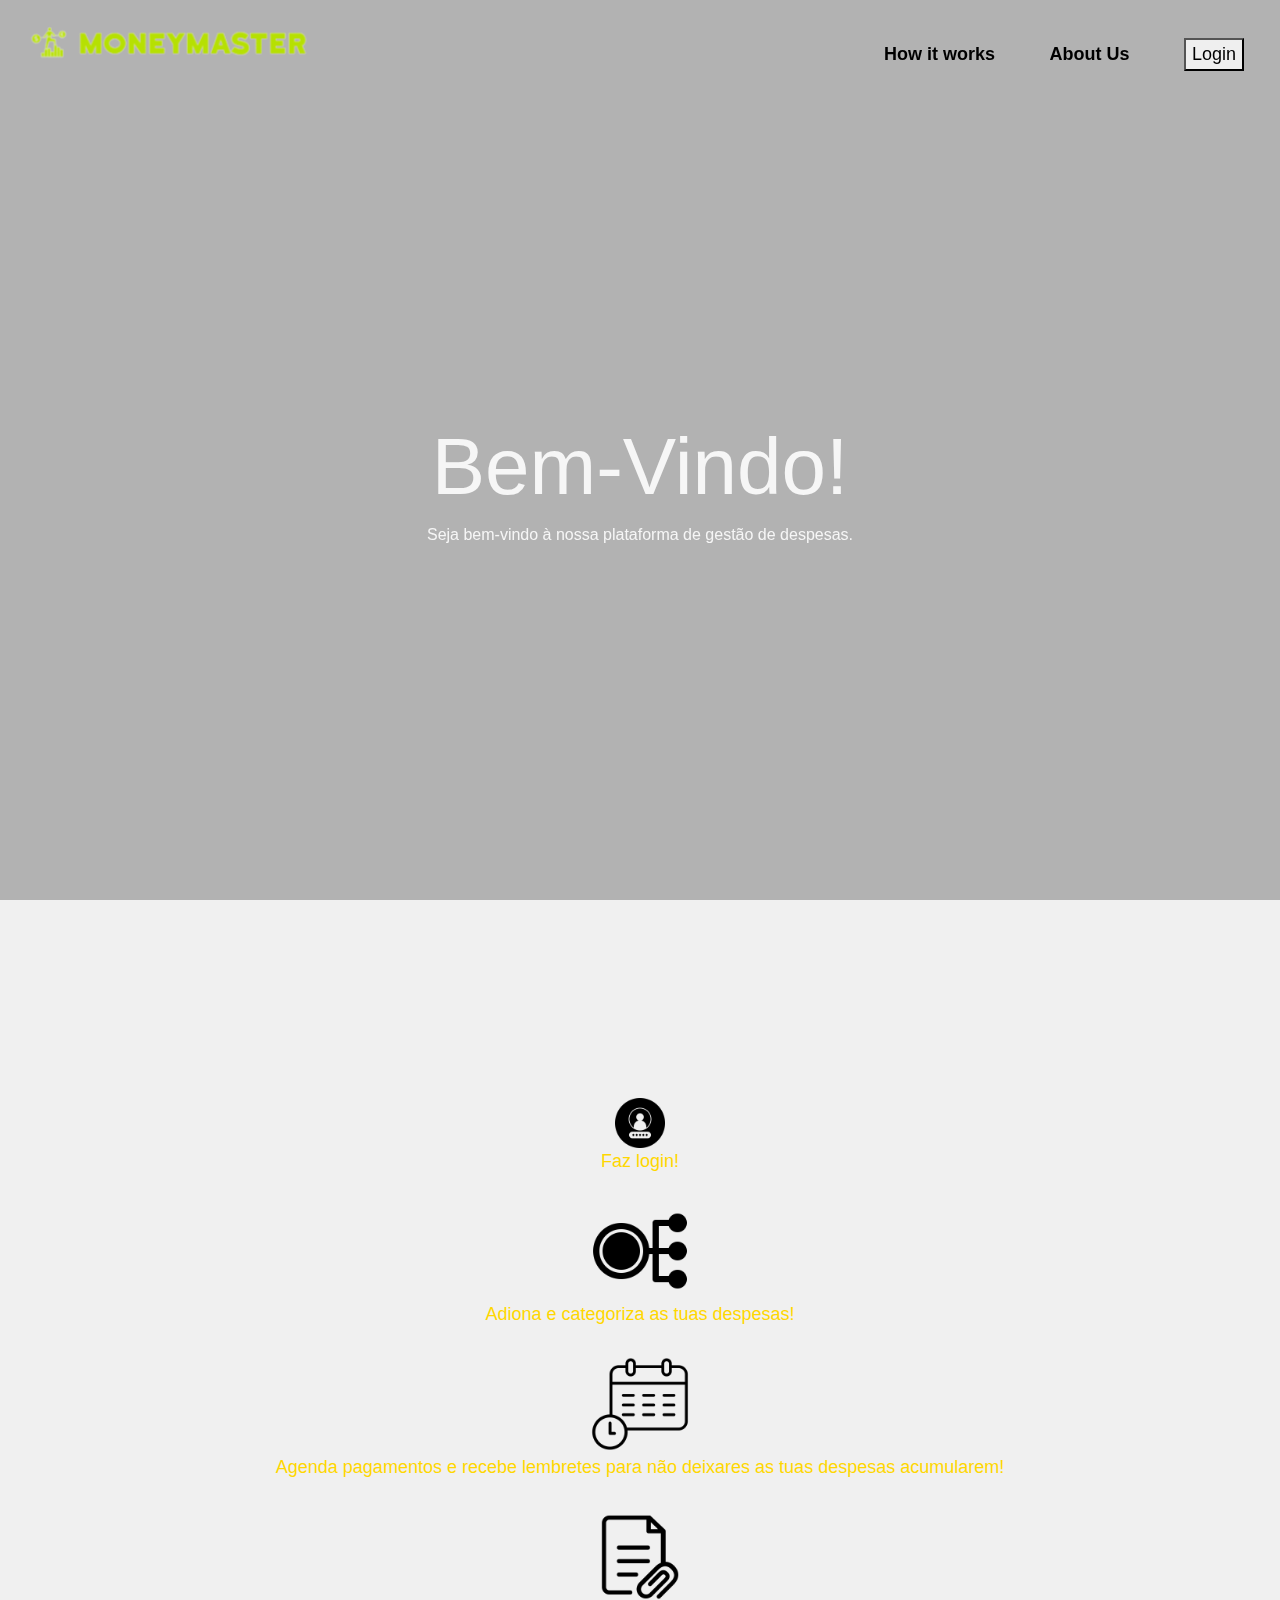
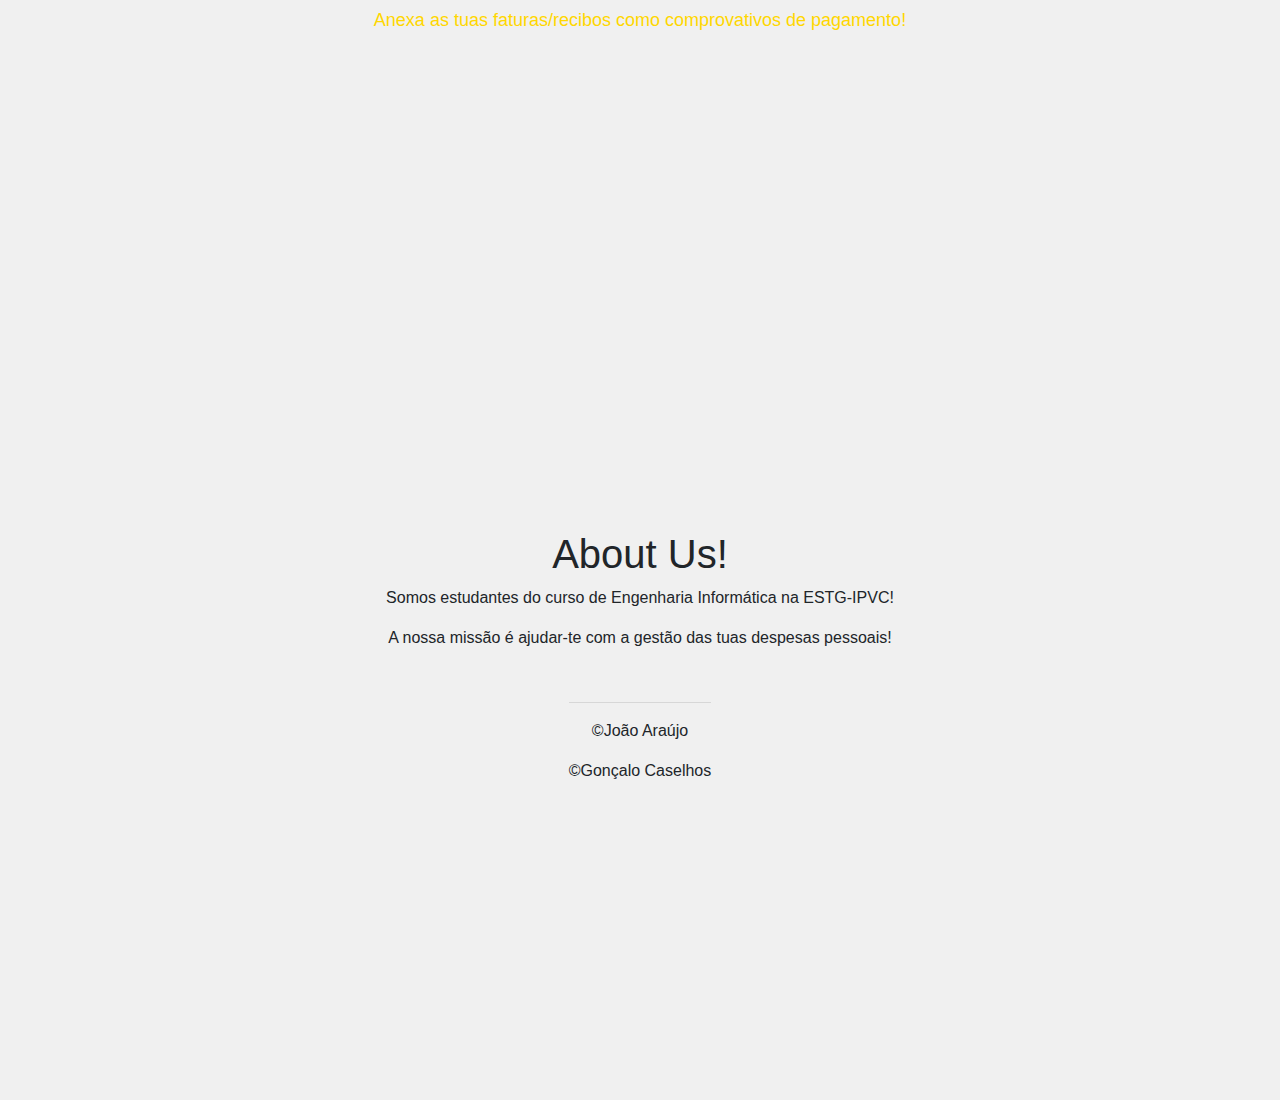
==== index.html @ ae85464d "init" ====
<!DOCTYPE html>
<html lang="en">
<head>
    <meta charset="UTF-8">
    <meta name="viewport" content="width=device-width, initial-scale=1.0">
    <title>MoneyMaster</title>
    <link rel="stylesheet" href="./styles.css">
    <link href="https://maxcdn.bootstrapcdn.com/bootstrap/4.5.2/css/bootstrap.min.css" rel="stylesheet">
</head>
<body>
    <div class="secao" id="landing-container">
        <div class="row  navbar">
            <div class="col-md-3">
                <a class="navbar-brand fixed-top" href="#landing-container">
                    <img src="./logo4.png" alt="logo" class="logo">
                </a>
            </div>
            <div class="col-md-9  nav-links">
                <nav>
                    <ul>
                        <li><a href="#how-it-works">How it works</a></li>
                        <li><a href="#about-us">About Us</a></li>
                        <li><a href="./login.html"><button>Login</button></a></li>
                    </ul>
                </nav> 
            </div>
        </div>
        <div class="row">
            <div class="col-md-12 welcome">
                <header class="header">
                    <h1>Bem-Vindo!</h1>
                </header>
                <p>Seja bem-vindo à nossa plataforma de gestão de despesas.</p>     
            </div>
        </div>
    </div>
    <div class="secao" id="how-it-works">
        <div class="row mt-5">
            <div class="col login">
                <a href="./login.html"><img src="./user-profile_5645402.png" alt="login"></a>
                <p>Faz login!</p>
            </div>
        </div>
        <div class="row">
            <div class="col categoria">
                <img src="./share_7489765.png" alt="categoriza">
                <p>Adiona e categoriza as tuas despesas!</p>
            </div>
        </div>
        <div class="row">
            <div class="col agenda">
                <img src="./shedule.png" alt="agenda">
                <p>Agenda pagamentos e recebe lembretes para não deixares as tuas despesas acumularem!</p>
            </div>
        </div>
        <div class="row">
            <div class="col anexo">
                <img src="./attach-file.png" alt="anexo" >
                <p>Anexa as tuas faturas/recibos como comprovativos de pagamento!</p>
            </div>
        </div>
    </div>
    <div class="secao" id="about-us">
        <div class="row mt-5">
            <div class="col text-about-us">
                <h1>About Us!</h1>
                <p>Somos estudantes do curso de Engenharia Informática na ESTG-IPVC!</p>
                <p>A nossa missão é ajudar-te com a gestão das tuas despesas pessoais!</p>
            </div>
        </div>
        <div id="team">
            <hr>
            <footer>
                <p>&copy;João Araújo</p>
                <p>&copy;Gonçalo Caselhos</p>
            </footer>
        </div>    
    </div>
    
    

    <script src="https://code.jquery.com/jquery-3.6.0.min.js"></script>
    <script src="https://maxcdn.bootstrapcdn.com/bootstrap/4.5.2/js/bootstrap.min.js"></script>
</body>
</html>
---- styles.css ----
body {
    margin: 0;
    padding: 0;
    font-family: Arial, sans-serif;
}

.secao{
    height: 100vh;
    width: 100%;
    display: flex;
    flex-direction: column;
    scroll-snap-type: y mandatory;
}

#landing-container{
    position: relative;
    background-image: url('./bg3.jpg');
    background-size: cover;
    background-position: center;
    background-attachment: fixed;
    width: 100%;
}

#landing-container::before{
    content: "";
    position:fixed;
    top: 0;
    left: 0;
    width: 100%;
    height: 100%;
    background-color: rgba(0, 0, 0, 0.3);
    background-size: cover;
}

.nav-links {
    position: fixed;
    top: 0;
    right: 0;
    left: 0;
    z-index: 1000;
    align-items: right;
    text-align: right;
    margin: 20px auto;
    margin-top: 20px;
    list-style-type: none;
    padding: 10px;
}

.nav-links ul {
   margin: 0;
   padding: 0;
   text-align: right;
} 

.nav-links li {
    display: inline;
    margin-right: 50px;
}

.nav-links li:last-child{
    margin-right: 20px;
}

.nav-links li a {
    text-decoration: none;
    color: black;
    font-size: large;
    font-weight: bolder;

}

.nav-links li a:hover {
    color: greenyellow; 
}

.nav-links li a.active {
    color: #FFFFFF; 
    font-weight: bold;
}
.welcome {
    padding: 10px;
    color: #f6f6f6;
    text-align: center;
}

.header h1 {
    margin-top: 300px;
    font-size: 80px;
}

.logo {
    width: 300px;
    height: auto;
    margin-top: 0;
    margin-left: 20px;
}

#how-it-works, #about-us{
    width: 100%;
    display: flex;
    flex-direction: column;
    align-items: center;
    justify-content: center;
    text-align: center;
    background-color: #f0f0f0;
    scroll-snap-type: y mandatory;
    min-height: 100vh;
    position: relative;
    background-image: url('./bg6.jpg');
    background-size: cover;
    background-position: center;
    background-attachment: fixed;
    width: 100%;

}

.login{
    display: flex;
    flex-direction: column;
    align-items: center;
    text-align: center;
    margin: 5px;
}
.login img{
    width: 50px;
    height: auto;
}

.login p{
    font-size: large;
    color:gold ;
}

.categoria{
    display: flex;
    flex-direction: column;
    align-items: center;
    text-align: center;
    margin:5px;
}
.categoria img{
    width: 100px;
    height: auto;
}

.categoria p{
    font-size: large;
    color: gold;
}

.agenda{
    display: flex;
    flex-direction: column;
    align-items: center;
    text-align: center;
    margin: 5px;
}
.agenda img{
    width: 100px;
    height: auto;
}

.agenda p{
    font-size: large;
    color: gold;
}

.anexo{
    display: flex;
    flex-direction: column;
    align-items: center;
    text-align: center;
    margin: 5px;
}
.anexo img{
    width: 100px;
    height: auto;
}

.anexo p{
    font-size: large;
    color: gold;
}

.text-about-us{
    text-align: center;
}

/*#about-us{
    width: 100%;
    display: flex;
    flex-direction: column;
    align-items: center;
    justify-content: center;
    text-align: center;
    background-color: #f0f0f0;
    scroll-snap-type: y mandatory;
    min-height: 100vh;
    background-image: url(./bg7.jpg);
}*/

#team{
    margin: 20px;
}
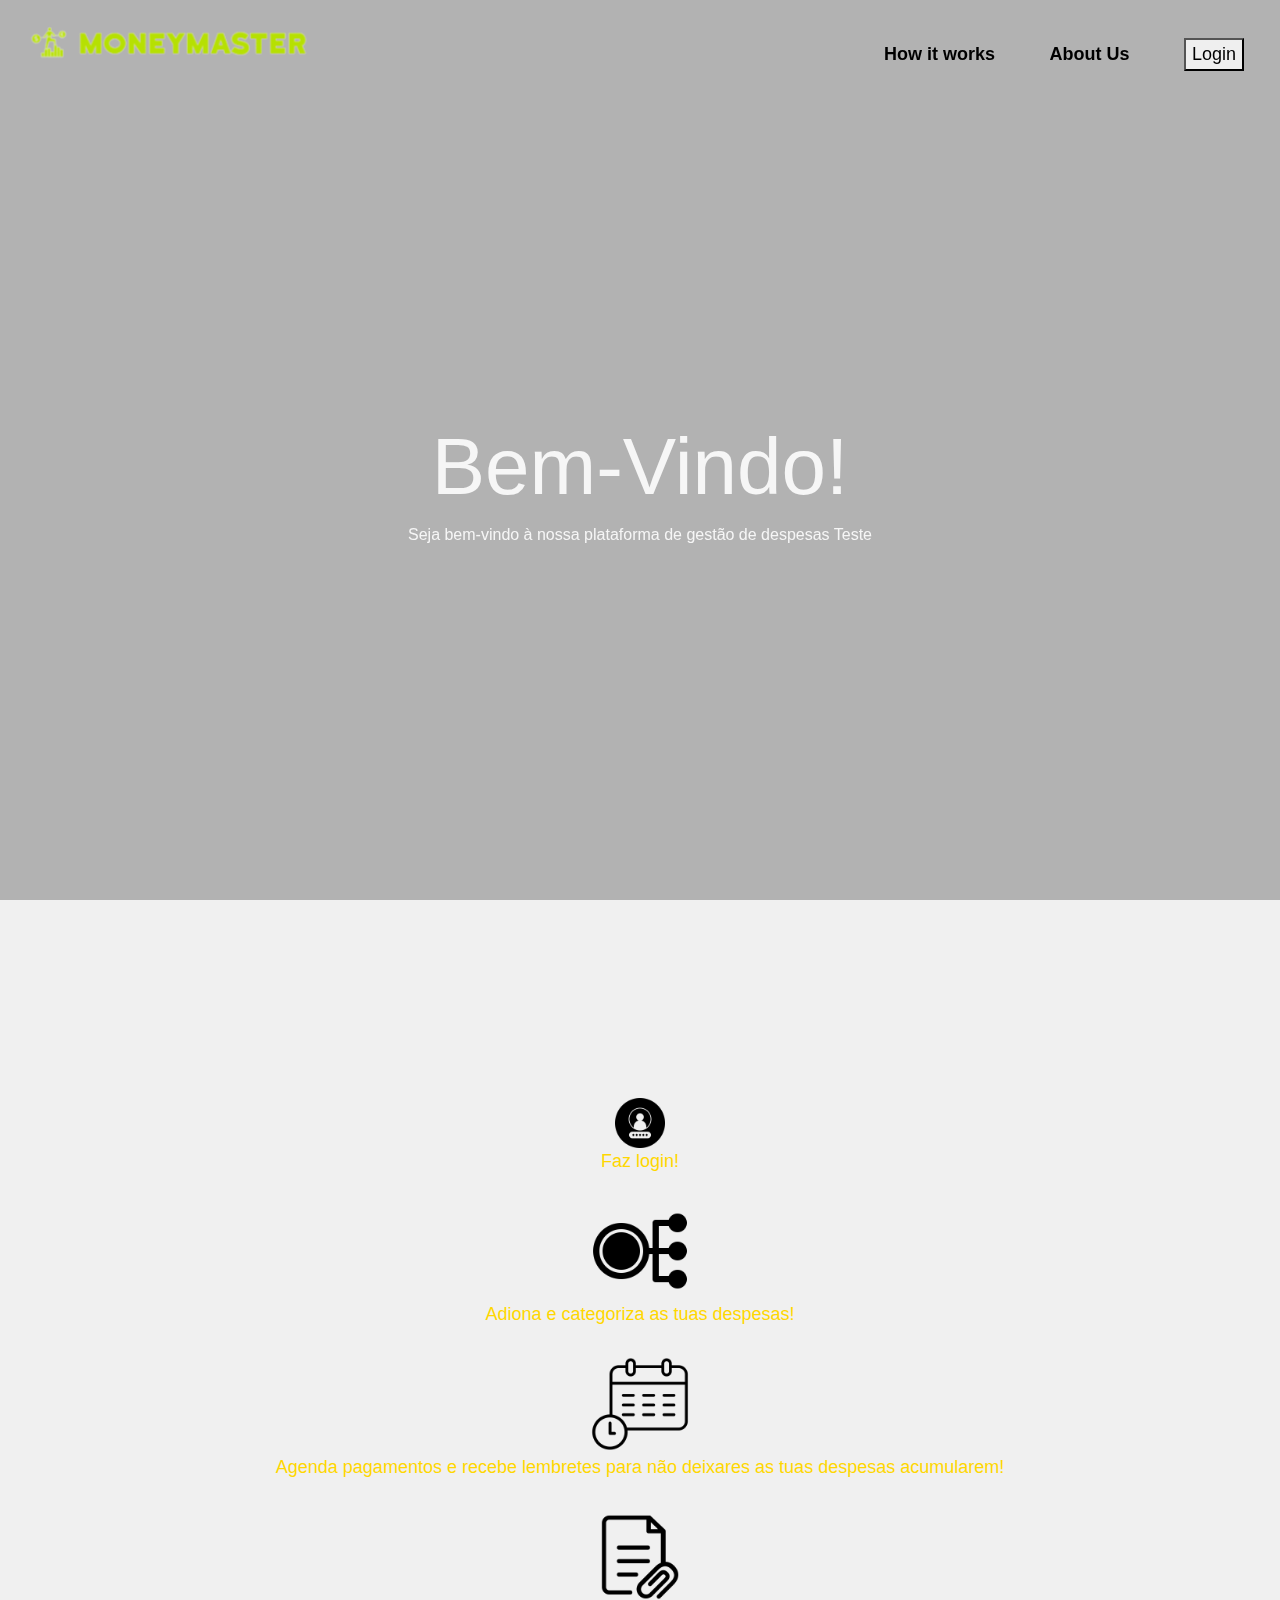
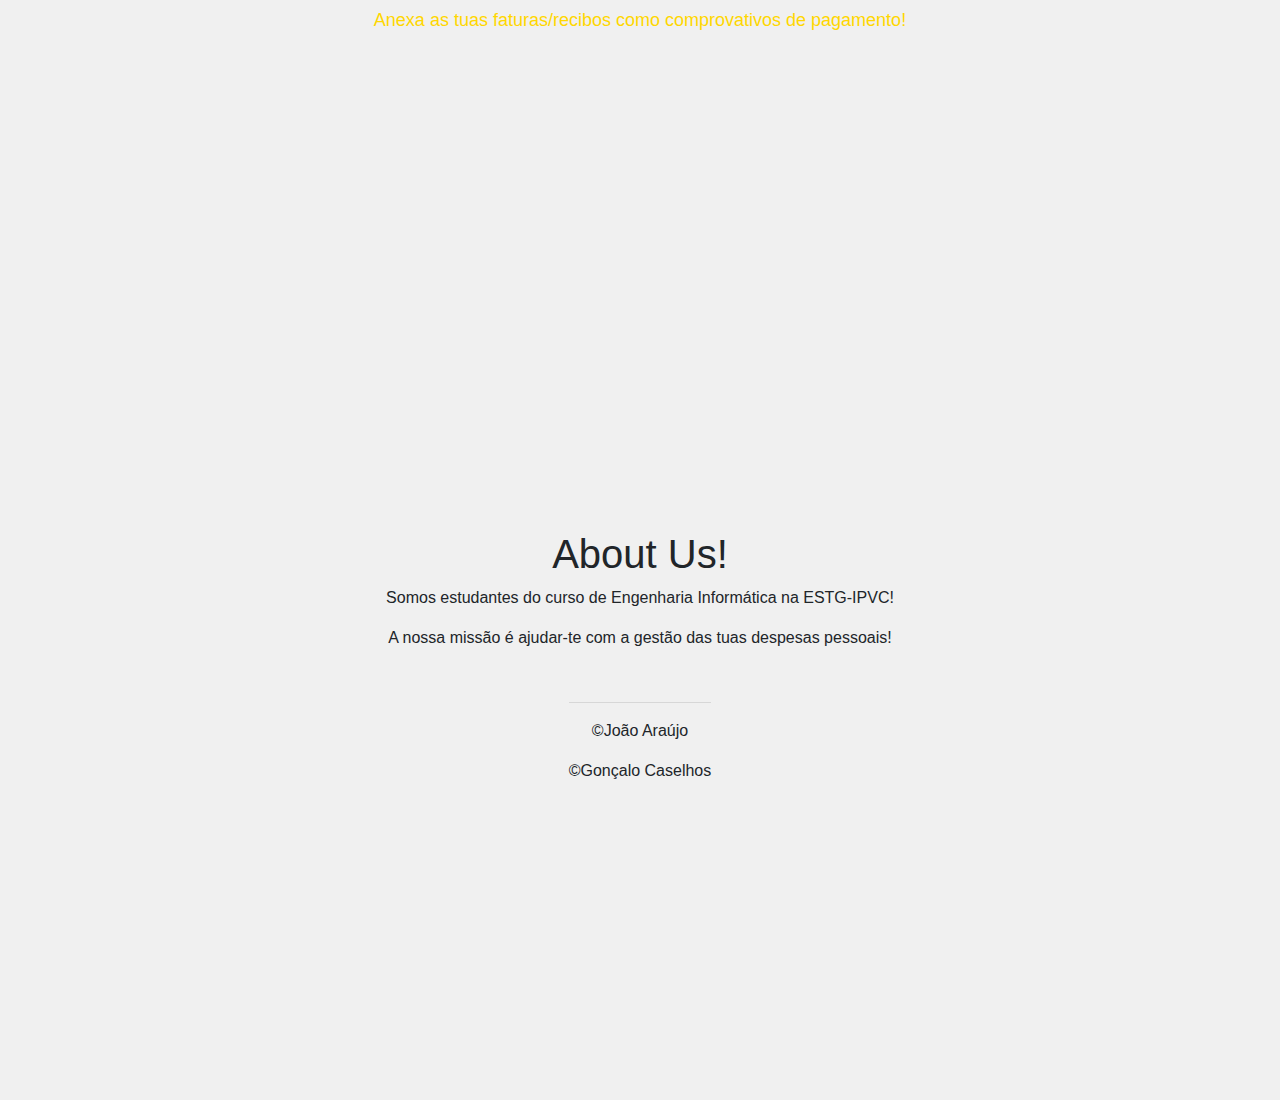
==== commit c89ee967: "mudei o titulo" ====
--- a/index.html
+++ b/index.html
@@ -30,7 +30,7 @@
                 <header class="header">
                     <h1>Bem-Vindo!</h1>
                 </header>
-                <p>Seja bem-vindo à nossa plataforma de gestão de despesas.</p>     
+                <p>Seja bem-vindo à nossa plataforma de gestão de despesas Teste</p>     
             </div>
         </div>
     </div>
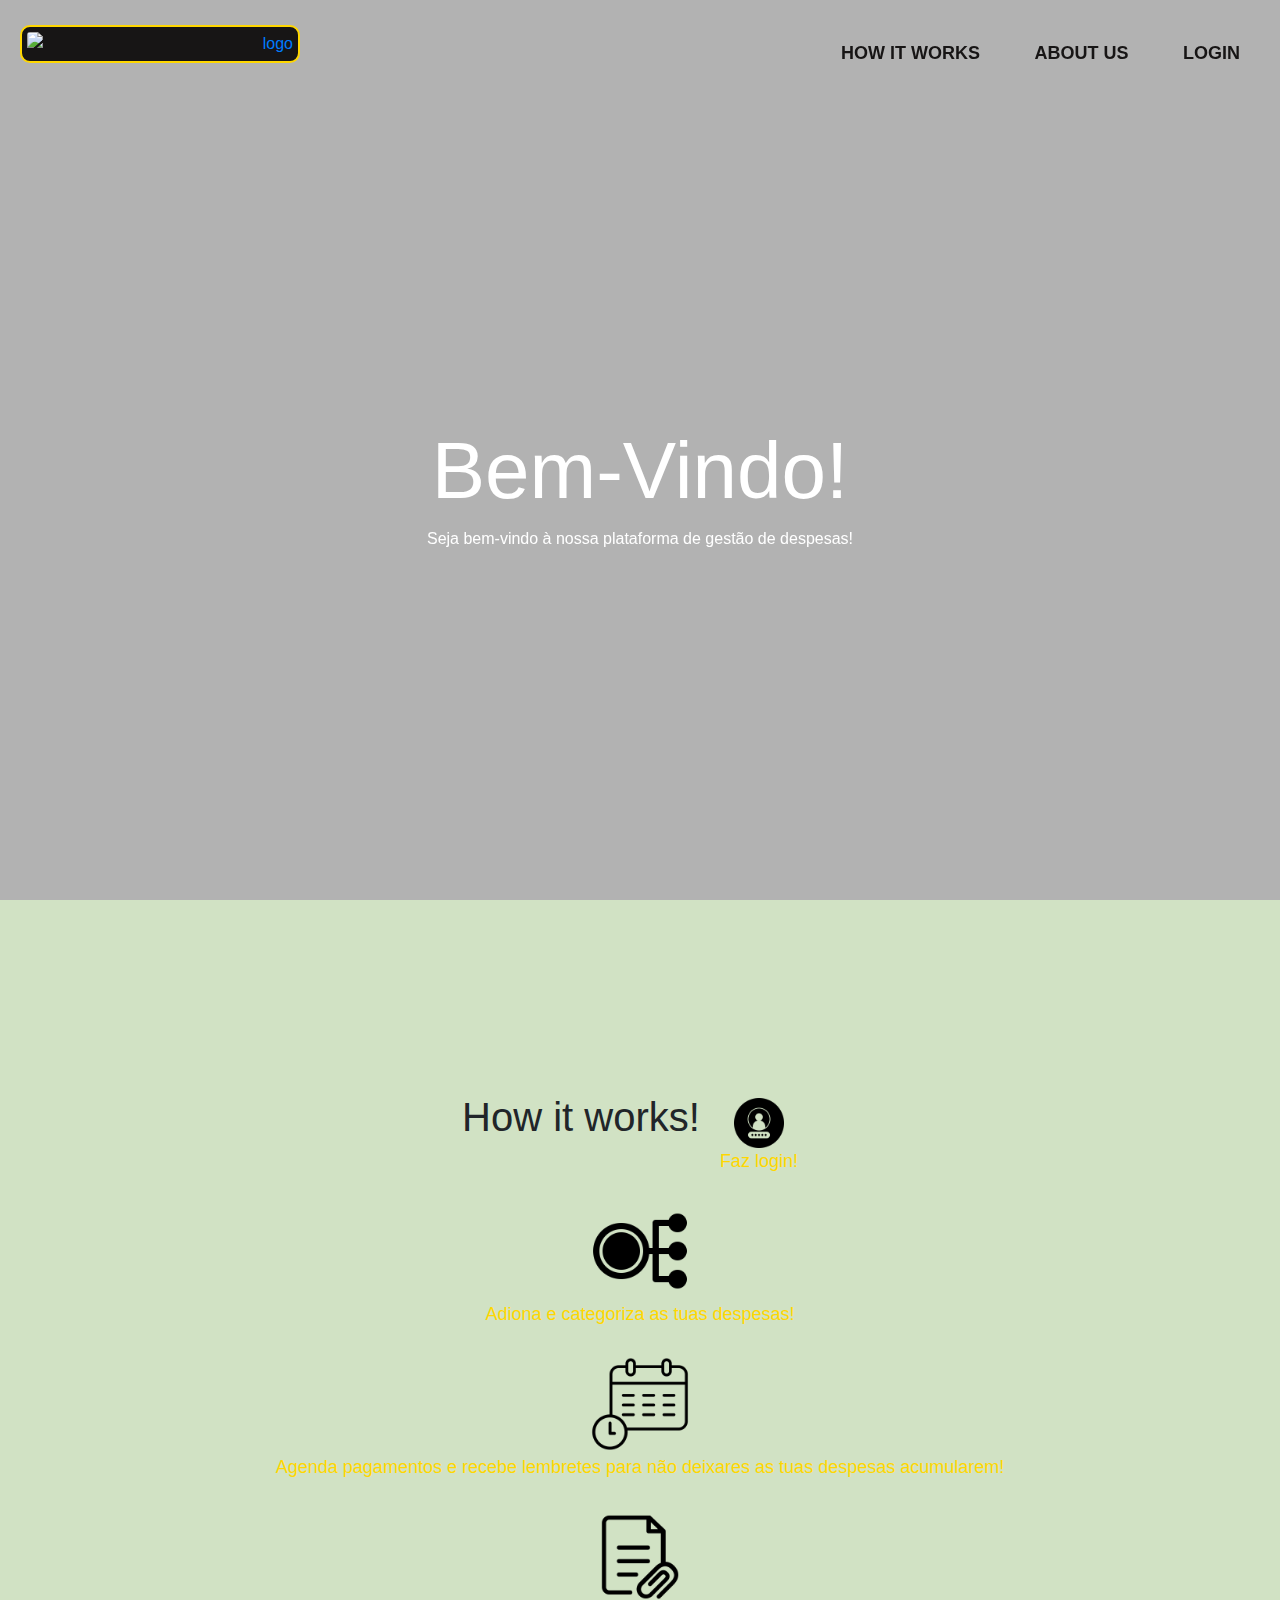
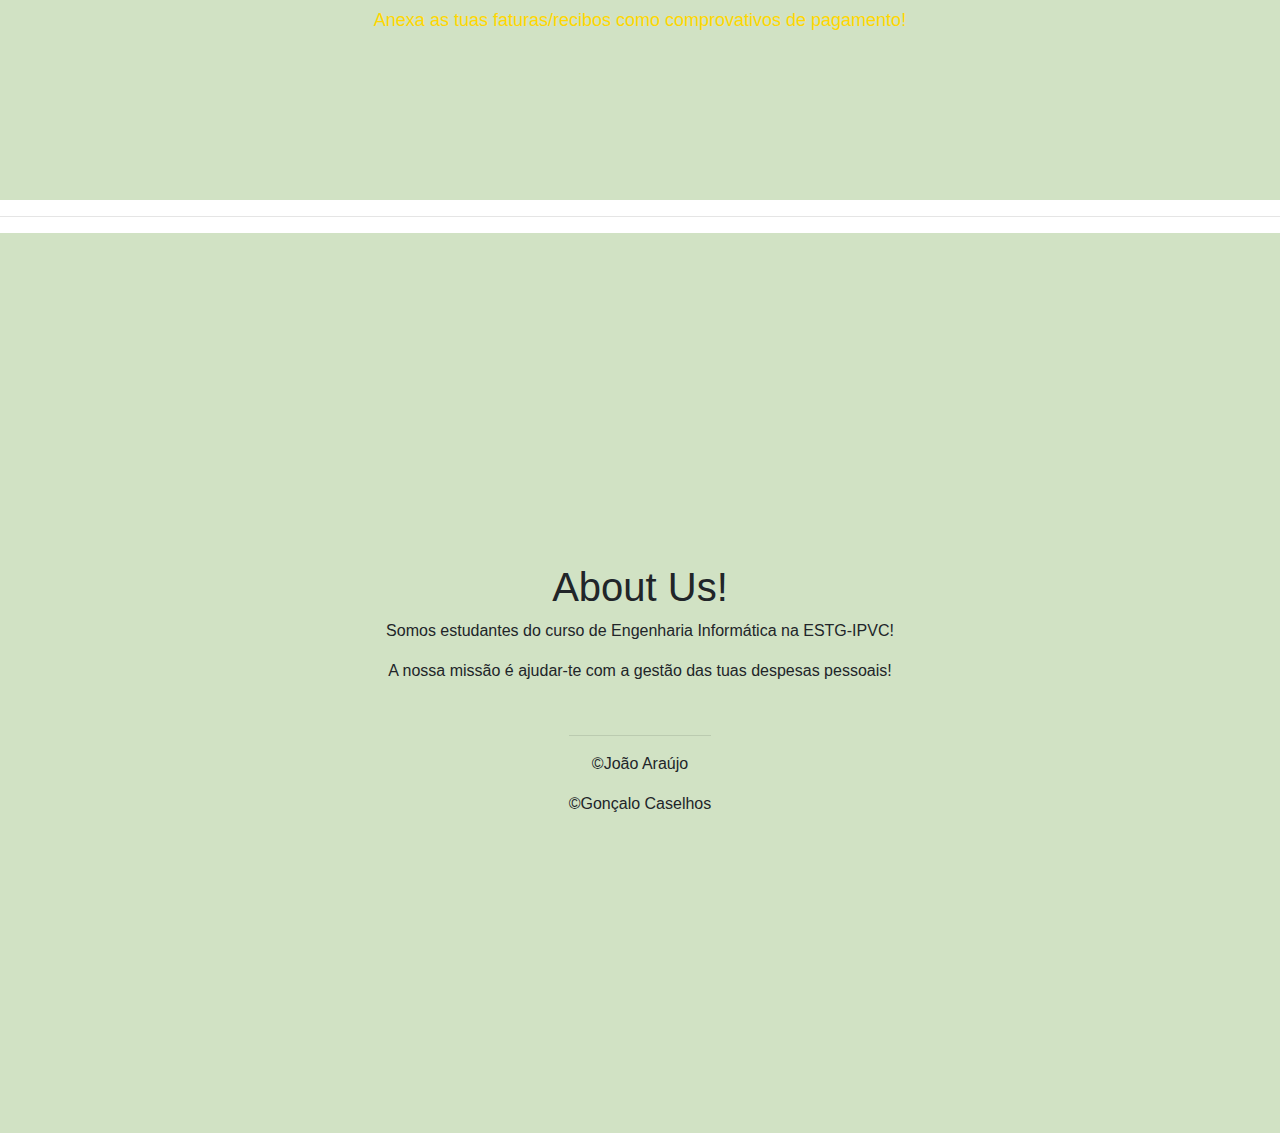
==== commit f3215bb2: "landing page finalizada e mudança de background" ====
--- a/index.html
+++ b/index.html
@@ -9,18 +9,14 @@
 </head>
 <body>
     <div class="secao" id="landing-container">
-        <div class="row  navbar">
-            <div class="col-md-3">
-                <a class="navbar-brand fixed-top" href="#landing-container">
-                    <img src="./logo4.png" alt="logo" class="logo">
-                </a>
-            </div>
-            <div class="col-md-9  nav-links">
+        <div class="row">
+            <div class="col nav-links">
+                <a href="#landing-container"><img src="./logo11.png" alt="logo" class="logo fixed-top"></a>
                 <nav>
                     <ul>
-                        <li><a href="#how-it-works">How it works</a></li>
-                        <li><a href="#about-us">About Us</a></li>
-                        <li><a href="./login.html"><button>Login</button></a></li>
+                        <li><a href="#how-it-works">HOW IT WORKS</a></li>
+                        <li><a href="#about-us">ABOUT US</a></li>
+                        <li><a href="./login.html">LOGIN</a></li>
                     </ul>
                 </nav> 
             </div>
@@ -30,12 +26,13 @@
                 <header class="header">
                     <h1>Bem-Vindo!</h1>
                 </header>
-                <p>Seja bem-vindo à nossa plataforma de gestão de despesas Teste</p>     
+                <p>Seja bem-vindo à nossa plataforma de gestão de despesas!</p>     
             </div>
         </div>
     </div>
     <div class="secao" id="how-it-works">
         <div class="row mt-5">
+            <h1>How it works!</h1>
             <div class="col login">
                 <a href="./login.html"><img src="./user-profile_5645402.png" alt="login"></a>
                 <p>Faz login!</p>
@@ -60,6 +57,7 @@
             </div>
         </div>
     </div>
+    <hr>
     <div class="secao" id="about-us">
         <div class="row mt-5">
             <div class="col text-about-us">
--- a/styles.css
+++ b/styles.css
@@ -41,15 +41,16 @@
     align-items: right;
     text-align: right;
     margin: 20px auto;
-    margin-top: 20px;
+    margin-top: 0;
     list-style-type: none;
     padding: 10px;
 }
 
 .nav-links ul {
-   margin: 0;
-   padding: 0;
-   text-align: right;
+    margin-top: 30px;
+    padding: 0;
+    text-align: right;
+    margin-right: 20px;
 } 
 
 .nav-links li {
@@ -63,14 +64,14 @@
 
 .nav-links li a {
     text-decoration: none;
-    color: black;
+    color: #171515;
     font-size: large;
     font-weight: bolder;
 
 }
 
 .nav-links li a:hover {
-    color: greenyellow; 
+    color: #F9F6F0; 
 }
 
 .nav-links li a.active {
@@ -79,7 +80,7 @@
 }
 .welcome {
     padding: 10px;
-    color: #f6f6f6;
+    color: white;
     text-align: center;
 }
 
@@ -89,30 +90,31 @@
 }
 
 .logo {
-    width: 300px;
+    width: 280px;
     height: auto;
-    margin-top: 0;
+    margin-top: 25px;
     margin-left: 20px;
+    position: relative;
+    border: 2px solid gold; 
+    padding: 5px;
+    border-radius: 10px;
+    background-color: #171515;
 }
 
-#how-it-works, #about-us{
+#how-it-works, #about-us {
     width: 100%;
     display: flex;
     flex-direction: column;
     align-items: center;
     justify-content: center;
     text-align: center;
-    background-color: #f0f0f0;
+    background-color: #D1E2C4;
     scroll-snap-type: y mandatory;
     min-height: 100vh;
     position: relative;
-    background-image: url('./bg6.jpg');
-    background-size: cover;
-    background-position: center;
-    background-attachment: fixed;
     width: 100%;
+}
 
-}
 
 .login{
     display: flex;
@@ -186,19 +188,6 @@
     text-align: center;
 }
 
-/*#about-us{
-    width: 100%;
-    display: flex;
-    flex-direction: column;
-    align-items: center;
-    justify-content: center;
-    text-align: center;
-    background-color: #f0f0f0;
-    scroll-snap-type: y mandatory;
-    min-height: 100vh;
-    background-image: url(./bg7.jpg);
-}*/
-
 #team{
     margin: 20px;
-}
+}